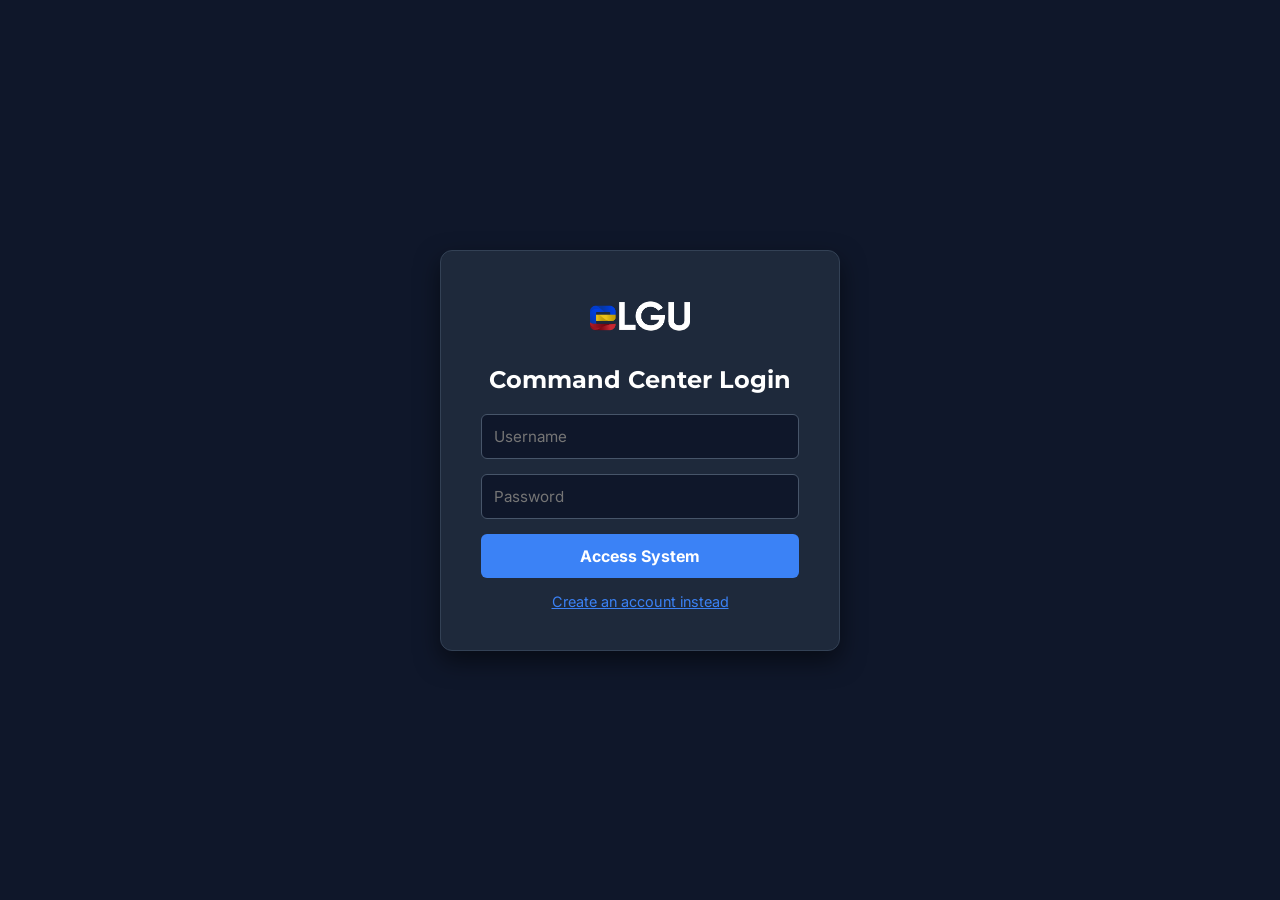
==== login.html @ 3dfd8214 "First commit" ====
<!DOCTYPE html>
<html lang="en">
<head>
    <meta charset="UTF-8">
    <meta name="viewport" content="width=device-width, initial-scale=1.0">
    <title>eLGU Command Center - Login</title>
    <link href="https://fonts.googleapis.com/css2?family=Inter:wght@400;500;600&family=Montserrat:wght@500;600;700;800&display=swap" rel="stylesheet">
    <link rel="stylesheet" href="style.css">
    <style>
        body { background-color: #0f172a; color: #f8fafc; display: flex; justify-content: center; align-items: center; height: 100vh; margin: 0; }
        .auth-card { background: #1e293b; padding: 40px; border-radius: 12px; border: 1px solid #334155; width: 100%; max-width: 400px; box-shadow: 0 10px 25px rgba(0,0,0,0.5); }
        .auth-card h2 { margin-bottom: 20px; text-align: center; color: white; }
        .modern-input { width: 100%; background: #0f172a; color: white; border: 1px solid #475569; padding: 12px; border-radius: 6px; margin-bottom: 15px; }
        .btn-primary { width: 100%; padding: 12px; font-size: 1rem; cursor: pointer; background-color: #3b82f6; color: white; border: none; border-radius: 6px; font-weight: bold; }
        .btn-primary:hover { background-color: #2563eb; }
        .toggle-link { display: block; text-align: center; margin-top: 15px; color: #3b82f6; cursor: pointer; font-size: 0.9rem; text-decoration: underline; }
    </style>
</head>
<body>

    <div class="auth-card" id="loginBox">
        <div style="text-align: center; margin-bottom: 20px;"><img src="logo_dark.png" style="max-height: 50px;" onerror="this.style.display='none'"></div>
        <h2>Command Center Login</h2>
        <input type="text" id="logUser" class="modern-input" placeholder="Username">
        <input type="password" id="logPass" class="modern-input" placeholder="Password">
        <button class="btn-primary" onclick="processAuth('login')">Access System</button>
        <span class="toggle-link" onclick="toggleAuth()">Create an account instead</span>
    </div>

    <div class="auth-card" id="regBox" style="display: none;">
        <div style="text-align: center; margin-bottom: 20px;"><img src="logo_dark.png" style="max-height: 50px;" onerror="this.style.display='none'"></div>
        <h2>Register New Account</h2>
        <input type="text" id="regUser" class="modern-input" placeholder="Choose Username">
        <input type="password" id="regPass" class="modern-input" placeholder="Choose Password">
        <button class="btn-primary" onclick="processAuth('register')">Create Account & Login</button>
        <span class="toggle-link" onclick="toggleAuth()">Back to Login</span>
    </div>

    <script>
        function toggleAuth() {
            const lb = document.getElementById('loginBox'); const rb = document.getElementById('regBox');
            if(lb.style.display === 'none') { lb.style.display = 'block'; rb.style.display = 'none'; } 
            else { lb.style.display = 'none'; rb.style.display = 'block'; }
        }

        async function processAuth(action) {
            const u = action === 'login' ? document.getElementById('logUser').value : document.getElementById('regUser').value;
            const p = action === 'login' ? document.getElementById('logPass').value : document.getElementById('regPass').value;
            
            if(!u || !p) return alert("Please fill all fields.");

            try {
                const res = await fetch(`api/auth.php?action=${action}`, { 
                    method: 'POST', 
                    headers: { 'Content-Type': 'application/json' },
                    body: JSON.stringify({username: u, password: p}) 
                });
                
                // Catch raw text first so we don't fail silently if PHP throws a warning
                const text = await res.text(); 
                
                try {
                    const data = JSON.parse(text);
                    if(data.success) { 
                        window.location.href = 'index.html'; 
                    } else { 
                        alert("Login Failed: " + data.message); 
                    }
                } catch(err) {
                    console.error("Backend Error Response:", text);
                    alert("System configuration error. Press F12 and check the Console.");
                }
            } catch(e) {
                console.error("Network Error:", e);
                alert("Network error. Cannot reach the server.");
            }
        }
    </script>
</body>
</html>
---- style.css ----
/* ==========================================
   OFFICIAL eLGU BRAND VARIABLES & THEMES
   ========================================== */
:root {
    --brand-navy: #1B3679;
    --brand-blue: #1A44E8;
    --brand-red: #A81C1C;
    --brand-yellow: #EAB308;
    
    /* Light Mode */
    --bg-color: #F1F5F9;
    --surface-color: #FFFFFF;
    --text-main: #111827;
    --text-muted: #475569;
    --border-color: #e2e8f0;
    --shadow-sm: 0 1px 2px 0 rgba(0, 0, 0, 0.05);
    --shadow-md: 0 4px 6px -1px rgba(0, 0, 0, 0.1);
    --shadow-lg: 0 10px 15px -3px rgba(0, 0, 0, 0.1);
    
    --font-heading: 'Montserrat', sans-serif;
    --font-body: 'Inter', sans-serif;
    --radius: 12px;
}

/* Dark Mode Overrides */
[data-theme="dark"] {
    --bg-color: #0f172a;
    --surface-color: #1e293b;
    --text-main: #f8fafc;
    --text-muted: #94a3b8;
    --border-color: #334155;
    --brand-navy: #93c5fd; 
    --shadow-md: 0 4px 6px -1px rgba(0, 0, 0, 0.5);
}

* { box-sizing: border-box; margin: 0; padding: 0; }

/* ==========================================
   GLOBAL LAYOUT (SIDEBAR ARCHITECTURE)
   ========================================== */
body { 
    background-color: var(--bg-color); 
    color: var(--text-main); 
    font-family: var(--font-body); 
    display: flex; 
    height: 100vh; 
    overflow: hidden; 
    transition: background-color 0.3s, color 0.3s; 
}

h1, h2, h3, h4, h5, h6 { font-family: var(--font-heading); color: var(--brand-navy); font-weight: 700; }
.flex-between { display: flex; justify-content: space-between; align-items: center; }
.text-center { text-align: center; }
.text-muted { color: var(--text-muted); font-size: 0.85rem;}

.badge { background: #e0e7ff; color: var(--brand-blue); font-size: 0.75rem; padding: 4px 10px; border-radius: 12px; font-weight: 600; display: inline-block; margin-top: 4px;}

/* ==========================================
   SIDEBAR NAVIGATION
   ========================================== */
.sidebar { 
    width: 280px; 
    background: var(--surface-color); 
    border-right: 1px solid var(--border-color); 
    display: flex; 
    flex-direction: column; 
    flex-shrink: 0; 
    z-index: 100;
}
.sidebar-header { padding: 24px 20px; border-bottom: 1px solid var(--border-color); display: flex; align-items: center; gap: 12px; }
.sidebar-header img { height: 40px; }
.sidebar-header h2 { font-size: 1.15rem; margin: 0; line-height: 1.2; }

/* Profile Widget */
.user-widget { padding: 20px; display: flex; align-items: center; gap: 12px; cursor: pointer; border-bottom: 1px solid var(--border-color); transition: background 0.2s; }
.user-widget:hover { background: var(--bg-color); }
.user-avatar { width: 45px; height: 45px; border-radius: 50%; background: var(--brand-blue); color: white; display: flex; justify-content: center; align-items: center; font-weight: bold; font-size: 1.2rem; object-fit: cover; }
.user-info h4 { margin: 0; font-size: 0.95rem; color: var(--text-main); }
.user-info span { font-size: 0.75rem; color: var(--brand-blue); font-weight: 600; }

/* Navigation Menu */
.side-nav { padding: 20px 10px; display: flex; flex-direction: column; gap: 8px; flex: 1; overflow-y: auto; }
.nav-btn { background: transparent; border: none; padding: 12px 16px; text-align: left; font-size: 0.95rem; font-weight: 600; color: var(--text-muted); border-radius: 8px; cursor: pointer; transition: all 0.2s; font-family: var(--font-body); }
.nav-btn:hover { background: var(--bg-color); color: var(--brand-blue); }
.nav-btn.active { background: var(--brand-blue); color: white; }

/* ==========================================
   MAIN CONTENT AREA
   ========================================== */
.main-content { flex: 1; padding: 32px; overflow-y: auto; }
.view-section { display: none; animation: fadeIn 0.3s ease; }
.view-section.active { display: block; }
@keyframes fadeIn { from { opacity: 0; transform: translateY(10px); } to { opacity: 1; transform: translateY(0); } }

.top-header { display: flex; justify-content: space-between; align-items: center; margin-bottom: 24px; }
.split-layout { display: flex; gap: 24px; align-items: start;}
.left-panel { flex: 1.4; } 
.right-panel { flex: 1; display: flex; flex-direction: column; gap: 24px; }

/* Cards */
.card { background: var(--surface-color); border-radius: var(--radius); box-shadow: var(--shadow-md); padding: 24px; border: 1px solid var(--border-color); margin-bottom: 24px; }
.card-header { margin-bottom: 20px; }

/* ==========================================
   BUTTONS & INPUTS
   ========================================== */
.btn-primary { background-color: var(--brand-blue); color: white; border: none; padding: 10px 20px; border-radius: 8px; font-weight: 600; font-family: var(--font-body); cursor: pointer; transition: background-color 0.2s; }
.btn-primary:hover { background-color: var(--brand-navy); }

.btn-outline { background-color: transparent; color: var(--brand-navy); border: 1px solid var(--border-color); padding: 10px 20px; border-radius: 8px; font-weight: 600; font-family: var(--font-body); cursor: pointer; transition: all 0.2s; }
.btn-outline:hover { background-color: var(--bg-color); border-color: var(--text-muted); }

.btn-danger { background-color: #fef2f2; color: var(--brand-red); border: 1px solid #fca5a5; padding: 10px 20px; border-radius: 8px; font-weight: 600; font-family: var(--font-body); cursor: pointer; transition: all 0.2s; }
.btn-danger:hover { background-color: #fee2e2; }

.modern-select, .modern-input { padding: 10px 14px; border: 1px solid var(--border-color); border-radius: 8px; background-color: var(--surface-color); color: var(--text-main); font-size: 0.95rem; font-family: var(--font-body); outline: none; width: 100%; transition: all 0.2s;}
.modern-select:focus, .modern-input:focus { border-color: var(--brand-blue); box-shadow: 0 0 0 3px rgba(26, 68, 232, 0.1); }

.assignment-filters { display: flex; gap: 12px; flex-wrap: wrap; margin-top: 12px; align-items: center; }

/* ==========================================
   TABLES & PULSING DOTS
   ========================================== */
.table-container { overflow-x: auto; width: 100%; }
.modern-table { width: 100%; border-collapse: collapse; font-size: 0.95rem; }
.modern-table th, .modern-table td { padding: 16px; text-align: left; border-bottom: 1px solid var(--border-color); vertical-align: middle; }
.modern-table th { background-color: var(--bg-color); font-family: var(--font-heading); font-weight: 700; color: var(--brand-navy); text-transform: uppercase; font-size: 0.75rem; letter-spacing: 0.05em; }
.modern-table tbody tr:hover { background-color: var(--bg-color); }

.pulse-dot { width: 10px; height: 10px; border-radius: 50%; display: inline-block; animation: pulse 1.5s infinite; }
.pulse-yellow { background-color: var(--brand-yellow); box-shadow: 0 0 0 0 rgba(234, 179, 8, 0.7); }
@keyframes pulse { 0% { transform: scale(0.95); box-shadow: 0 0 0 0 rgba(234, 179, 8, 0.7); } 70% { transform: scale(1); box-shadow: 0 0 0 10px rgba(234, 179, 8, 0); } 100% { transform: scale(0.95); box-shadow: 0 0 0 0 rgba(234, 179, 8, 0); } }

/* ==========================================
   CHARTS & E-READINESS TABS
   ========================================== */
.charts-row { display: grid; grid-template-columns: 1fr 1fr; gap: 16px; }
.bpco-span { grid-column: span 2; }
.chart-card { padding: 16px; display: flex; flex-direction: column; align-items: center; border: 1px solid var(--border-color); box-shadow: none; border-radius: var(--radius); background: var(--surface-color); }
.chart-card h4 { font-size: 0.95rem; margin-bottom: 10px; }

/* The 4 Status Boxes */
.ereadiness-board { display: flex; gap: 16px; margin-bottom: 24px; flex-wrap: wrap; }
.status-box { flex: 1; min-width: 150px; background: var(--surface-color); border: 1px solid var(--border-color); padding: 24px; border-radius: var(--radius); text-align: center; cursor: pointer; transition: all 0.2s ease; }
.status-box:hover { transform: translateY(-4px); box-shadow: var(--shadow-md); border-color: var(--brand-blue); }
.status-box.active-tab { border: 2px solid var(--brand-blue); background-color: rgba(26, 68, 232, 0.05); }
.status-title { font-family: var(--font-heading); font-weight: 700; color: var(--brand-navy); font-size: 1rem; }
.status-box h2 { font-size: 2.5rem; color: var(--brand-blue); margin-top: 12px; line-height: 1; }

/* ==========================================
   MODALS & TABS
   ========================================== */
.modal-overlay { display: none; position: fixed; top: 0; left: 0; width: 100%; height: 100%; background: rgba(17, 24, 39, 0.7); backdrop-filter: blur(4px); z-index: 1000; align-items: center; justify-content: center; overflow-y: auto; padding: 20px;}
.modal-overlay.active { display: flex; }
.modal-box { background: var(--surface-color); border-radius: var(--radius); width: 600px; max-width: 100%; box-shadow: var(--shadow-lg); animation: slideUp 0.3s ease-out; margin: auto; display: flex; flex-direction: column; overflow: hidden; }
.modal-large { width: 1000px; }
@keyframes slideUp { from { opacity: 0; transform: translateY(20px); } to { opacity: 1; transform: translateY(0); } }

.modal-header { padding: 20px 24px; border-bottom: 1px solid var(--border-color); display: flex; justify-content: space-between; align-items: center; background: var(--surface-color); }
.modal-header h2 { margin: 0; font-size: 1.25rem; }
.close-btn { background: none; border: none; font-size: 1.5rem; color: var(--text-muted); cursor: pointer; transition: color 0.2s; }
.close-btn:hover { color: var(--brand-red); }

.modal-body { padding: 24px; overflow-y: auto; flex: 1; }
.modal-footer { padding: 20px 24px; border-top: 1px solid var(--border-color); display: flex; justify-content: flex-end; gap: 12px; background: var(--bg-color); }

.section-title { font-size: 0.95rem; color: var(--brand-blue); text-transform: uppercase; letter-spacing: 0.05em; border-bottom: 1px solid var(--border-color); padding-bottom: 8px; margin-bottom: 16px; margin-top: 20px; font-family: var(--font-heading); font-weight: 700;}
.section-title:first-child { margin-top: 0; }

.form-grid { display: grid; grid-template-columns: 1fr 1fr; gap: 16px; margin-bottom: 16px;}
.input-group { display: flex; flex-direction: column; gap: 6px; }
.input-group label { font-weight: 600; font-size: 0.85rem; color: var(--text-muted); }
.full-width { grid-column: span 2; }

/* Internal Profile Tabs */
.tab-btn { flex: 1; padding: 14px; border: none; background: transparent; font-weight: 600; color: var(--text-muted); cursor: pointer; border-bottom: 3px solid transparent; transition: 0.2s; font-family: var(--font-heading); font-size: 0.9rem;}
.tab-btn:hover { background: var(--bg-color); color: var(--brand-navy); }
.tab-btn.active { color: var(--brand-blue); border-bottom: 3px solid var(--brand-blue); background: var(--surface-color);}
.prof-tab { display: none; }
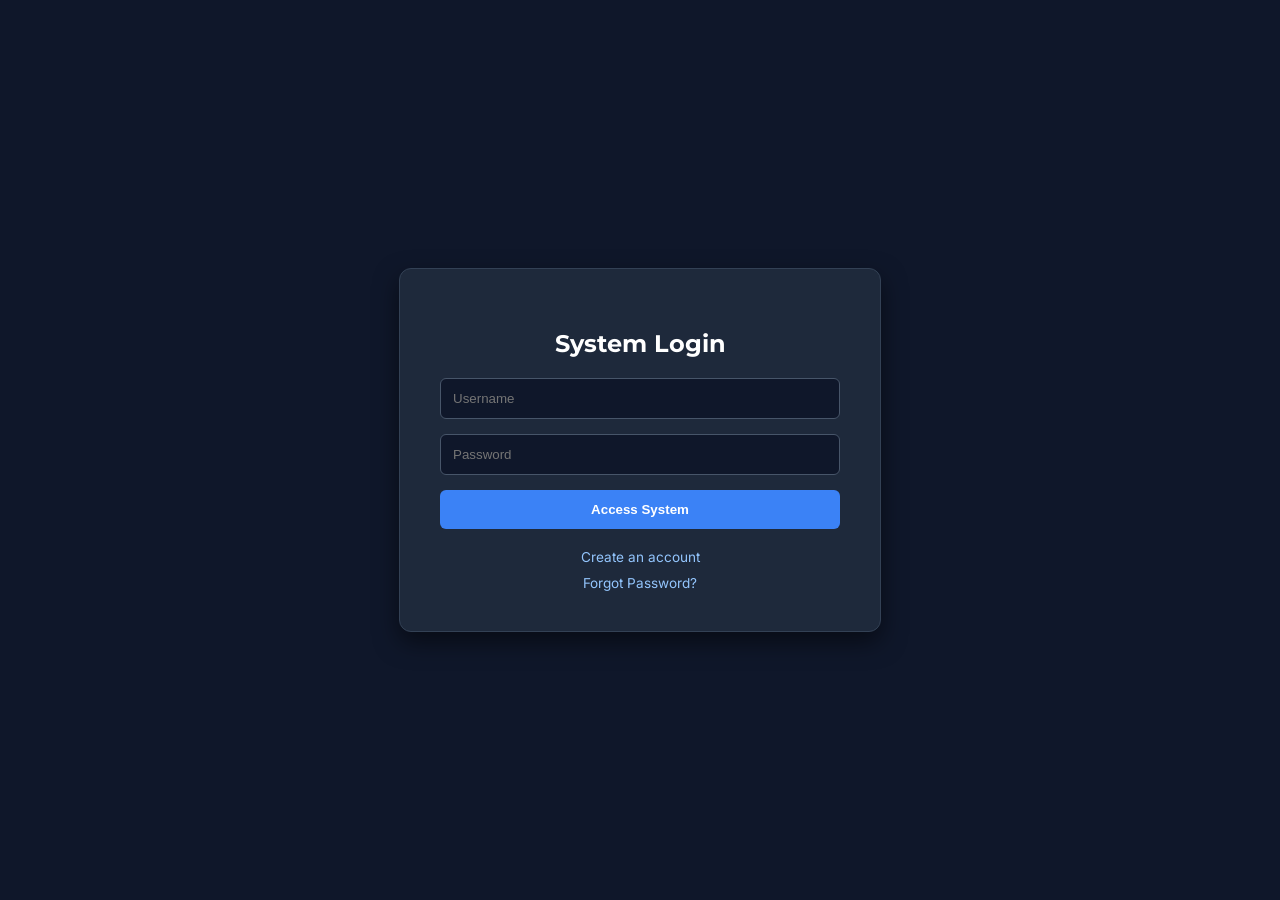
==== commit 1078a661: "your message" ====
--- a/login.html
+++ b/login.html
@@ -3,77 +3,114 @@
 <head>
     <meta charset="UTF-8">
     <meta name="viewport" content="width=device-width, initial-scale=1.0">
-    <title>eLGU Command Center - Login</title>
+    <title>eLGU Command Center - Secure Access</title>
     <link href="https://fonts.googleapis.com/css2?family=Inter:wght@400;500;600&family=Montserrat:wght@500;600;700;800&display=swap" rel="stylesheet">
-    <link rel="stylesheet" href="style.css">
     <style>
-        body { background-color: #0f172a; color: #f8fafc; display: flex; justify-content: center; align-items: center; height: 100vh; margin: 0; }
+        body { background-color: #0f172a; color: #f8fafc; font-family: 'Inter', sans-serif; display: flex; justify-content: center; align-items: center; height: 100vh; margin: 0; }
         .auth-card { background: #1e293b; padding: 40px; border-radius: 12px; border: 1px solid #334155; width: 100%; max-width: 400px; box-shadow: 0 10px 25px rgba(0,0,0,0.5); }
-        .auth-card h2 { margin-bottom: 20px; text-align: center; color: white; }
-        .modern-input { width: 100%; background: #0f172a; color: white; border: 1px solid #475569; padding: 12px; border-radius: 6px; margin-bottom: 15px; }
-        .btn-primary { width: 100%; padding: 12px; font-size: 1rem; cursor: pointer; background-color: #3b82f6; color: white; border: none; border-radius: 6px; font-weight: bold; }
-        .btn-primary:hover { background-color: #2563eb; }
-        .toggle-link { display: block; text-align: center; margin-top: 15px; color: #3b82f6; cursor: pointer; font-size: 0.9rem; text-decoration: underline; }
+        .auth-card h2 { text-align: center; color: white; font-family: 'Montserrat', sans-serif; }
+        .modern-input { width: 100%; background: #0f172a; color: white; border: 1px solid #475569; padding: 12px; border-radius: 6px; margin-bottom: 15px; box-sizing: border-box; }
+        .btn-primary { width: 100%; padding: 12px; cursor: pointer; background-color: #3b82f6; color: white; border: none; border-radius: 6px; font-weight: bold; margin-bottom: 10px; transition: 0.2s;}
+        .btn-primary:disabled { background-color: #475569; cursor: not-allowed; }
+        .toggle-link { display: block; text-align: center; color: #93c5fd; cursor: pointer; font-size: 0.85rem; margin-top: 10px; text-decoration: none; }
+        .timer-text { color: #f87171; font-size: 0.8rem; text-align: center; margin-bottom: 10px; font-weight: bold;}
     </style>
 </head>
 <body>
-
     <div class="auth-card" id="loginBox">
-        <div style="text-align: center; margin-bottom: 20px;"><img src="logo_dark.png" style="max-height: 50px;" onerror="this.style.display='none'"></div>
-        <h2>Command Center Login</h2>
+        <h2>System Login</h2>
         <input type="text" id="logUser" class="modern-input" placeholder="Username">
         <input type="password" id="logPass" class="modern-input" placeholder="Password">
         <button class="btn-primary" onclick="processAuth('login')">Access System</button>
-        <span class="toggle-link" onclick="toggleAuth()">Create an account instead</span>
+        <span class="toggle-link" onclick="toggleView('regBox')">Create an account</span>
+        <span class="toggle-link" onclick="toggleView('forgotBox')">Forgot Password?</span>
     </div>
 
     <div class="auth-card" id="regBox" style="display: none;">
-        <div style="text-align: center; margin-bottom: 20px;"><img src="logo_dark.png" style="max-height: 50px;" onerror="this.style.display='none'"></div>
-        <h2>Register New Account</h2>
+        <h2>Register Account</h2>
+        <input type="email" id="regEmail" class="modern-input" placeholder="Valid Email Address">
         <input type="text" id="regUser" class="modern-input" placeholder="Choose Username">
         <input type="password" id="regPass" class="modern-input" placeholder="Choose Password">
-        <button class="btn-primary" onclick="processAuth('register')">Create Account & Login</button>
-        <span class="toggle-link" onclick="toggleAuth()">Back to Login</span>
+        <button class="btn-primary" onclick="processAuth('register')">Submit for Admin Approval</button>
+        <span class="toggle-link" onclick="toggleView('loginBox')">Back to Login</span>
+    </div>
+
+    <div class="auth-card" id="forgotBox" style="display: none;">
+        <h2>Reset Password</h2>
+        <div id="otpRequestUI">
+            <input type="email" id="fEmail" class="modern-input" placeholder="Enter Account Email">
+            <button class="btn-primary" id="reqOtpBtn" onclick="requestOTP()">Send Verification Code</button>
+        </div>
+        <div id="otpVerifyUI" style="display: none;">
+            <div class="timer-text" id="otpTimer">Code expires in: 3:00</div>
+            <input type="text" id="fCode" class="modern-input" placeholder="6-Digit Verification Code">
+            <input type="password" id="fNewPass" class="modern-input" placeholder="New Password">
+            <button class="btn-primary" onclick="resetPassword()">Reset Password</button>
+            <span class="toggle-link" id="resendBtn" style="pointer-events: none; opacity: 0.5;" onclick="requestOTP()">Resend Code (Wait 60s)</span>
+        </div>
+        <span class="toggle-link" onclick="toggleView('loginBox')">Cancel</span>
     </div>
 
     <script>
-        function toggleAuth() {
-            const lb = document.getElementById('loginBox'); const rb = document.getElementById('regBox');
-            if(lb.style.display === 'none') { lb.style.display = 'block'; rb.style.display = 'none'; } 
-            else { lb.style.display = 'none'; rb.style.display = 'block'; }
+        function toggleView(viewId) {
+            document.querySelectorAll('.auth-card').forEach(e => e.style.display = 'none');
+            document.getElementById(viewId).style.display = 'block';
         }
 
         async function processAuth(action) {
             const u = action === 'login' ? document.getElementById('logUser').value : document.getElementById('regUser').value;
             const p = action === 'login' ? document.getElementById('logPass').value : document.getElementById('regPass').value;
+            const e = action === 'register' ? document.getElementById('regEmail').value : null;
+            if(!u || !p) return alert("Fill all required fields.");
+            const payload = { username: u, password: p }; if(e) payload.email = e;
+
+            const res = await fetch(`api/auth.php?action=${action}`, { method: 'POST', body: JSON.stringify(payload) });
+            const data = await res.json();
+            if(data.success) { 
+                if(action === 'login') window.location.href = 'index.html'; 
+                else { alert(data.message); toggleView('loginBox'); }
+            } else alert(data.message);
+        }
+
+        let expiryTimer, resendTimer;
+        async function requestOTP() {
+            const email = document.getElementById('fEmail').value; if(!email) return alert("Enter your email address.");
+            document.getElementById('reqOtpBtn').innerText = "Sending...";
+            const res = await fetch(`api/auth.php?action=request_otp`, { method: 'POST', body: JSON.stringify({email}) });
+            const data = await res.json();
+            if(data.success) {
+                document.getElementById('otpRequestUI').style.display = 'none';
+                document.getElementById('otpVerifyUI').style.display = 'block';
+                startTimers();
+            } else { alert(data.message); document.getElementById('reqOtpBtn').innerText = "Send Verification Code"; }
+        }
+
+        function startTimers() {
+            let exp = 180, resend = 60;
+            clearInterval(expiryTimer); clearInterval(resendTimer);
             
-            if(!u || !p) return alert("Please fill all fields.");
+            expiryTimer = setInterval(() => {
+                exp--; let m = Math.floor(exp / 60); let s = exp % 60;
+                document.getElementById('otpTimer').innerText = `Code expires in: ${m}:${s < 10 ? '0' : ''}${s}`;
+                if(exp <= 0) { clearInterval(expiryTimer); document.getElementById('otpTimer').innerText = "Code Expired. Please request a new one."; }
+            }, 1000);
 
-            try {
-                const res = await fetch(`api/auth.php?action=${action}`, { 
-                    method: 'POST', 
-                    headers: { 'Content-Type': 'application/json' },
-                    body: JSON.stringify({username: u, password: p}) 
-                });
-                
-                // Catch raw text first so we don't fail silently if PHP throws a warning
-                const text = await res.text(); 
-                
-                try {
-                    const data = JSON.parse(text);
-                    if(data.success) { 
-                        window.location.href = 'index.html'; 
-                    } else { 
-                        alert("Login Failed: " + data.message); 
-                    }
-                } catch(err) {
-                    console.error("Backend Error Response:", text);
-                    alert("System configuration error. Press F12 and check the Console.");
-                }
-            } catch(e) {
-                console.error("Network Error:", e);
-                alert("Network error. Cannot reach the server.");
-            }
+            resendTimer = setInterval(() => {
+                resend--; const btn = document.getElementById('resendBtn');
+                btn.innerText = `Resend Code (Wait ${resend}s)`;
+                if(resend <= 0) { clearInterval(resendTimer); btn.innerText = "Resend Code"; btn.style.pointerEvents = "auto"; btn.style.opacity = "1"; }
+            }, 1000);
+        }
+
+        async function resetPassword() {
+            const email = document.getElementById('fEmail').value;
+            const code = document.getElementById('fCode').value;
+            const new_password = document.getElementById('fNewPass').value;
+            if(!code || !new_password) return alert("Please enter the code and new password.");
+            
+            const res = await fetch(`api/auth.php?action=reset_password`, { method: 'POST', body: JSON.stringify({email, code, new_password}) });
+            const data = await res.json();
+            if(data.success) { alert("Security accepted. Password changed successfully."); window.location.reload(); } else alert(data.message);
         }
     </script>
 </body>
